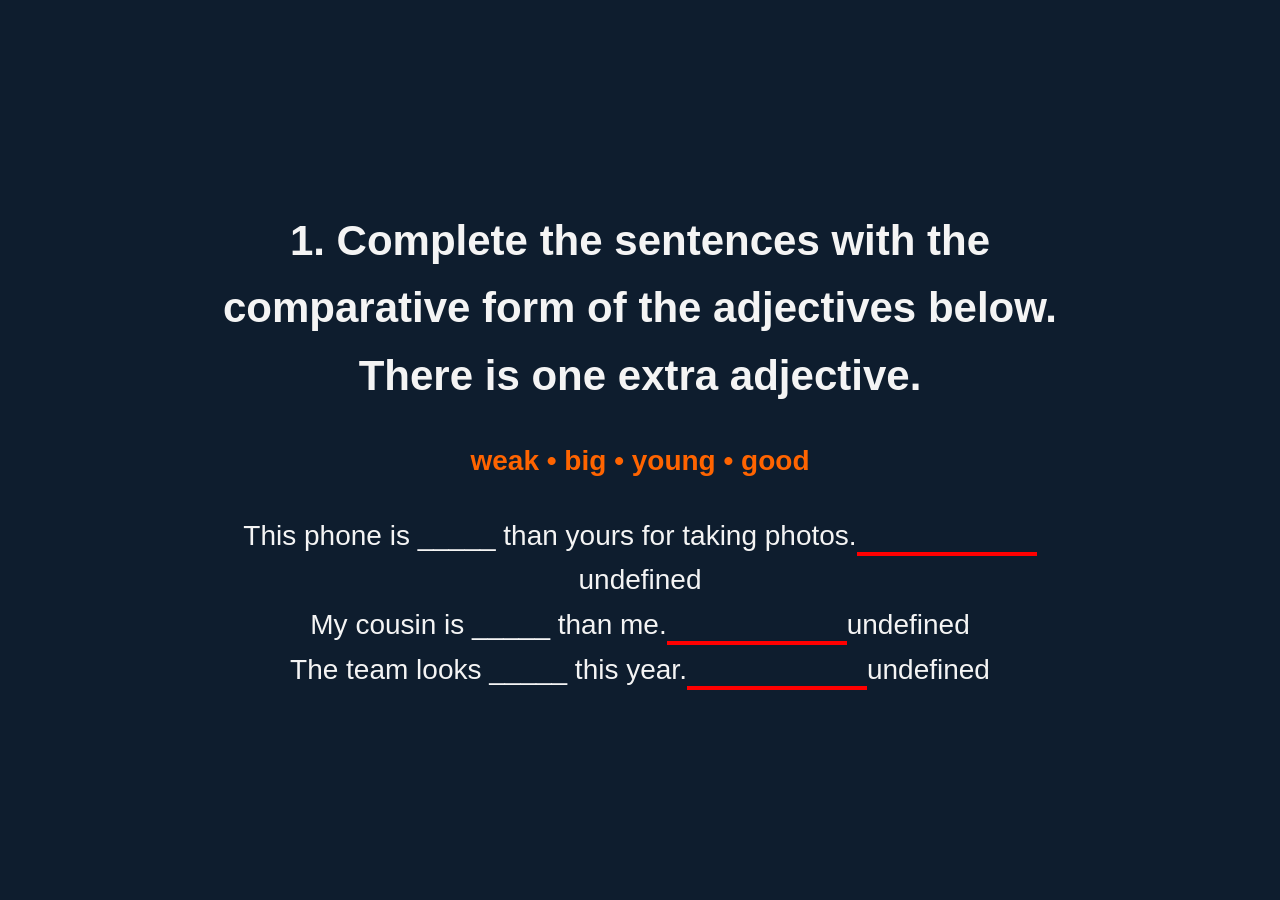
==== pages/page1.html @ 5b5a8d8f "Rename page1 to page1.html" ====
<!DOCTYPE html>
<html lang="en">

<head>

<meta charset="UTF-8">
<meta name="viewport" content="width=device-width, initial-scale=1.0">

<link rel="stylesheet" href="../style.css">

<style>

.exercise{
max-width:900px;
margin:auto;
font-size:28px;
line-height:1.6;
}

.words{
margin:30px 0;
font-weight:bold;
color:#FF6400;
}

input{
font-size:28px;
border:none;
border-bottom:4px solid red;
outline:none;
width:180px;
text-align:center;
background:transparent;
color:#F4F4F4;
}

.correct{
border-bottom:4px solid #00c853;
}

</style>

</head>

<body>

<div class="exercise">

<h2 id="instruction"></h2>

<div class="words" id="wordbank"></div>

<div id="sentences"></div>

</div>

<script>

const activity = {

instruction:"1. Complete the sentences with the comparative form of the adjectives below. There is one extra adjective.",

words:[
"weak",
"big",
"young",
"good"
],

sentences:[
"This phone is _____ than yours for taking photos.",
"My cousin is _____ than me.",
"The team looks _____ this year."
],

answers:[
"better",
"younger",
"weaker"
]

}

document.getElementById("instruction").innerText = activity.instruction

document.getElementById("wordbank").innerText = activity.words.join("   •   ")

const container = document.getElementById("sentences")

activity.sentences.forEach((sentence,i)=>{

const div = document.createElement("div")

const parts = sentence.split("______")

const input = document.createElement("input")

input.dataset.answer = activity.answers[i].toLowerCase()

input.addEventListener("input",function(){

const value = this.value.toLowerCase().trim()

if(value === this.dataset.answer){
this.classList.add("correct")
}else{
this.classList.remove("correct")
}

})

div.append(parts[0])
div.append(input)
div.append(parts[1])

container.appendChild(div)

})

</script>

</body>
</html>
---- style.css ----
*{
margin:0;
padding:0;
box-sizing:border-box;
font-family: Arial, Helvetica, sans-serif;
}

body{
background:#0E1D2E;
color:#F4F4F4;
height:100vh;
display:flex;
justify-content:center;
align-items:center;
text-align:center;
}

.container{
width:90%;
max-width:900px;
}

h1{
font-size:3rem;
margin-bottom:60px;
}

p{
font-size:1.6rem;
line-height:1.5;
}

.logo{
width:160px;
margin-bottom:40px;
}

button{
font-size:1.6rem;
padding:18px 40px;
border:none;
border-radius:10px;
cursor:pointer;
transition:0.2s;
}

.start-btn{
background:#FF6400;
color:white;
}

.start-btn:hover{
transform:scale(1.05);
}

.nav{
position:fixed;
bottom:30px;
left:0;
right:0;
display:flex;
justify-content:space-between;
padding:0 40px;
}

.nav button{
background:#FF6400;
color:white;
}

.finish{
background:#4CAF50;
}

.back{
background:#555;
}
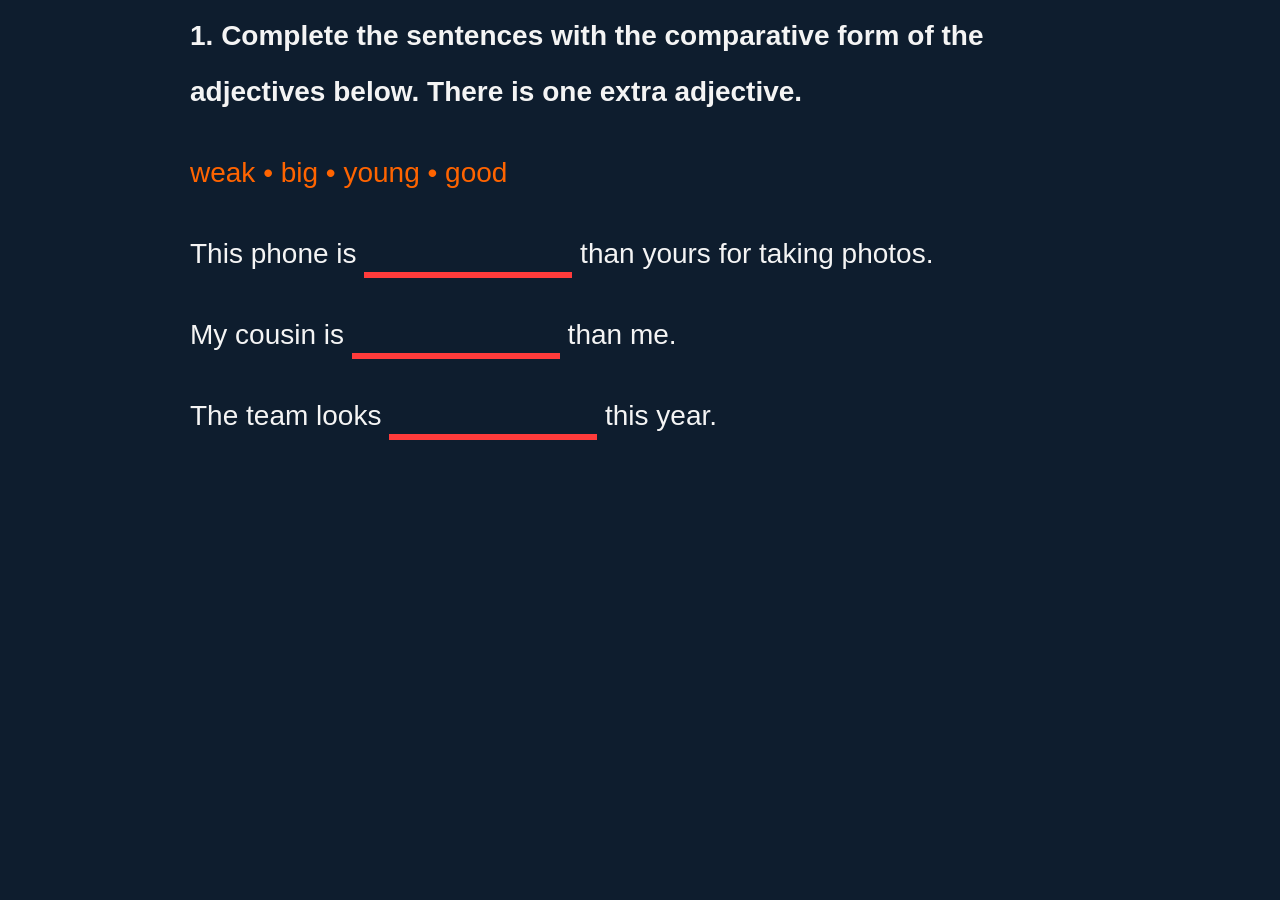
==== commit eeac4ae3: "Update page1.html" ====
--- a/pages/page1.html
+++ b/pages/page1.html
@@ -6,36 +6,70 @@
 <meta charset="UTF-8">
 <meta name="viewport" content="width=device-width, initial-scale=1.0">
 
-<link rel="stylesheet" href="../style.css">
+<style>
 
-<style>
+body{
+background:#0E1D2E;
+color:#F4F4F4;
+font-family:Arial, Helvetica, sans-serif;
+}
 
 .exercise{
 max-width:900px;
 margin:auto;
 font-size:28px;
-line-height:1.6;
+line-height:2;
+}
+
+#instruction{
+font-weight:bold;
+font-size:28px;
+margin-bottom:25px;
 }
 
 .words{
-margin:30px 0;
-font-weight:bold;
+margin:25px 0;
 color:#FF6400;
+font-size:28px;
+}
+
+.sentence{
+margin:25px 0;
 }
 
 input{
 font-size:28px;
+font-family:inherit;
 border:none;
-border-bottom:4px solid red;
+border-bottom:6px solid #ff3b3b;
 outline:none;
-width:180px;
+width:200px;
 text-align:center;
 background:transparent;
 color:#F4F4F4;
+padding:2px 4px;
+transition:all 0.2s;
 }
 
 .correct{
-border-bottom:4px solid #00c853;
+border-bottom:6px solid #00e676;
+animation:correctFlash 0.35s;
+}
+
+@keyframes correctFlash{
+
+0%{
+transform:scale(1);
+}
+
+50%{
+transform:scale(1.08);
+}
+
+100%{
+transform:scale(1);
+}
+
 }
 
 </style>
@@ -46,7 +80,7 @@
 
 <div class="exercise">
 
-<h2 id="instruction"></h2>
+<div id="instruction"></div>
 
 <div class="words" id="wordbank"></div>
 
@@ -68,9 +102,9 @@
 ],
 
 sentences:[
-"This phone is _____ than yours for taking photos.",
-"My cousin is _____ than me.",
-"The team looks _____ this year."
+"This phone is ___ than yours for taking photos.",
+"My cousin is ___ than me.",
+"The team looks ___ this year."
 ],
 
 answers:[
@@ -83,15 +117,16 @@
 
 document.getElementById("instruction").innerText = activity.instruction
 
-document.getElementById("wordbank").innerText = activity.words.join("   •   ")
+document.getElementById("wordbank").innerText = activity.words.join(" • ")
 
 const container = document.getElementById("sentences")
 
 activity.sentences.forEach((sentence,i)=>{
 
 const div = document.createElement("div")
+div.className="sentence"
 
-const parts = sentence.split("______")
+const parts = sentence.split("___")
 
 const input = document.createElement("input")
 
@@ -102,15 +137,19 @@
 const value = this.value.toLowerCase().trim()
 
 if(value === this.dataset.answer){
+
 this.classList.add("correct")
+
 }else{
+
 this.classList.remove("correct")
+
 }
 
 })
 
 div.append(parts[0])
-div.append(input)
+div.appendChild(input)
 div.append(parts[1])
 
 container.appendChild(div)
@@ -121,4 +160,3 @@
 
 </body>
 </html>
-
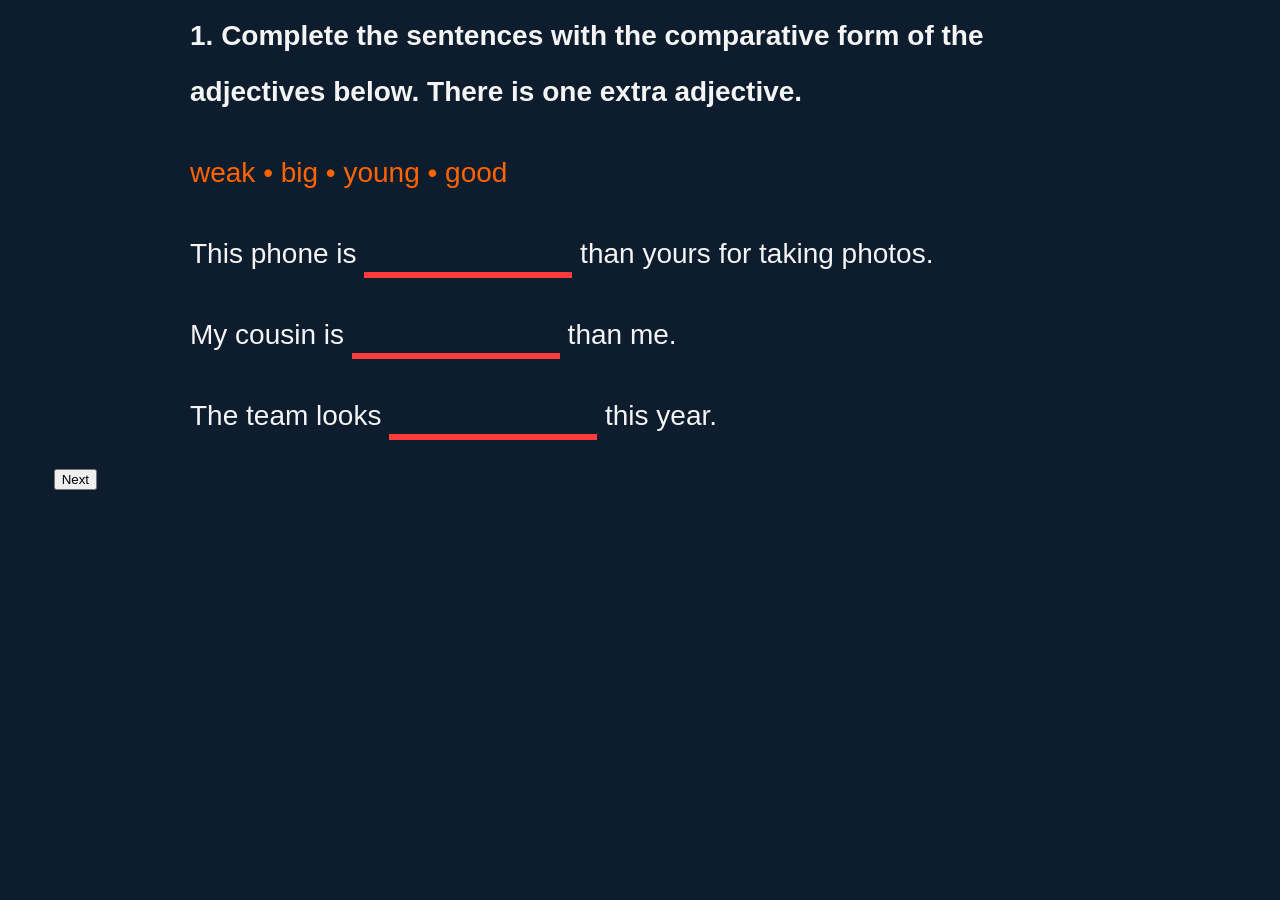
==== commit f2990173: "Update page1.html" ====
--- a/pages/page1.html
+++ b/pages/page1.html
@@ -158,5 +158,7 @@
 
 </script>
 
+<script src="../script.js"></script>
+  
 </body>
 </html>
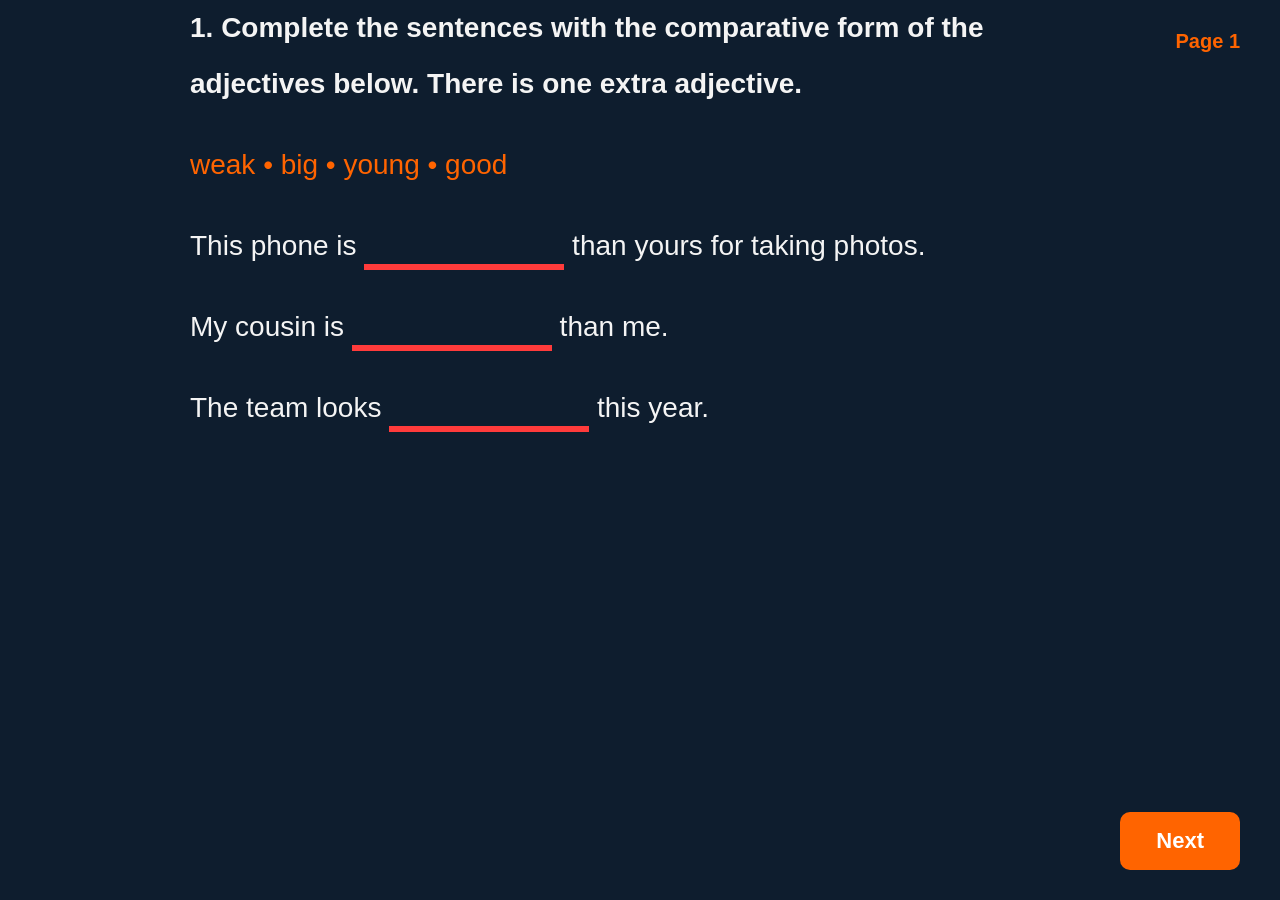
==== commit 622a823a: "Update page1.html" ====
--- a/pages/page1.html
+++ b/pages/page1.html
@@ -2,9 +2,10 @@
 <html lang="en">
 
 <head>
-
 <meta charset="UTF-8">
 <meta name="viewport" content="width=device-width, initial-scale=1.0">
+
+<link rel="stylesheet" href="../style.css">
 
 <style>
 
--- a/style.css
+++ b/style.css
@@ -0,0 +1,135 @@
+/* RESET */
+
+*{
+margin:0;
+padding:0;
+box-sizing:border-box;
+}
+
+
+/* FUNDO DA PÁGINA */
+
+.home{
+background:#0E1D2E;
+color:#F4F4F4;
+font-family:Arial, Helvetica, sans-serif;
+height:100vh;
+
+display:flex;
+justify-content:center;
+align-items:center;
+}
+
+
+/* CONTAINER CENTRAL */
+
+.container{
+text-align:center;
+}
+
+
+/* LOGO */
+
+.logo{
+display:block;
+margin:0 auto 40px auto;
+width:620px;
+max-width:80%;
+}
+
+
+/* TÍTULO */
+
+h1{
+font-size:56px;
+font-weight:600;
+margin-bottom:40px;
+}
+
+
+/* BOTÃO START */
+
+.start-btn{
+
+background:#FF6400;
+color:white;
+
+border:none;
+border-radius:10px;
+
+padding:18px 50px;
+
+font-size:26px;
+font-weight:bold;
+
+cursor:pointer;
+
+transition:all 0.25s;
+
+}
+
+
+/* ANIMAÇÃO HOVER */
+
+.start-btn:hover{
+
+transform:scale(1.1);
+
+box-shadow:0 0 20px rgba(255,100,0,0.6);
+
+}
+
+.nav{
+position:fixed;
+bottom:30px;
+left:0;
+right:0;
+display:flex;
+justify-content:space-between;
+padding:0 40px;
+}
+
+.nav button{
+padding:16px 36px;
+font-size:22px;
+font-weight:bold;
+border:none;
+border-radius:10px;
+background:#FF6400;
+color:white;
+cursor:pointer;
+transition:0.2s;
+}
+
+.nav button:hover{
+transform:scale(1.08);
+box-shadow:0 0 12px rgba(255,100,0,0.5);
+}
+
+.nav{
+position:fixed;
+bottom:30px;
+left:0;
+right:0;
+display:flex;
+justify-content:space-between;
+padding:0 40px;
+}
+
+.nav button:hover{
+transform:scale(1.05);
+box-shadow:0 0 12px rgba(255,100,0,0.5);
+}
+
+.page-counter{
+
+position:fixed;
+top:30px;
+right:40px;
+
+font-size:20px;
+font-weight:bold;
+
+color:#FF6400;
+
+}
